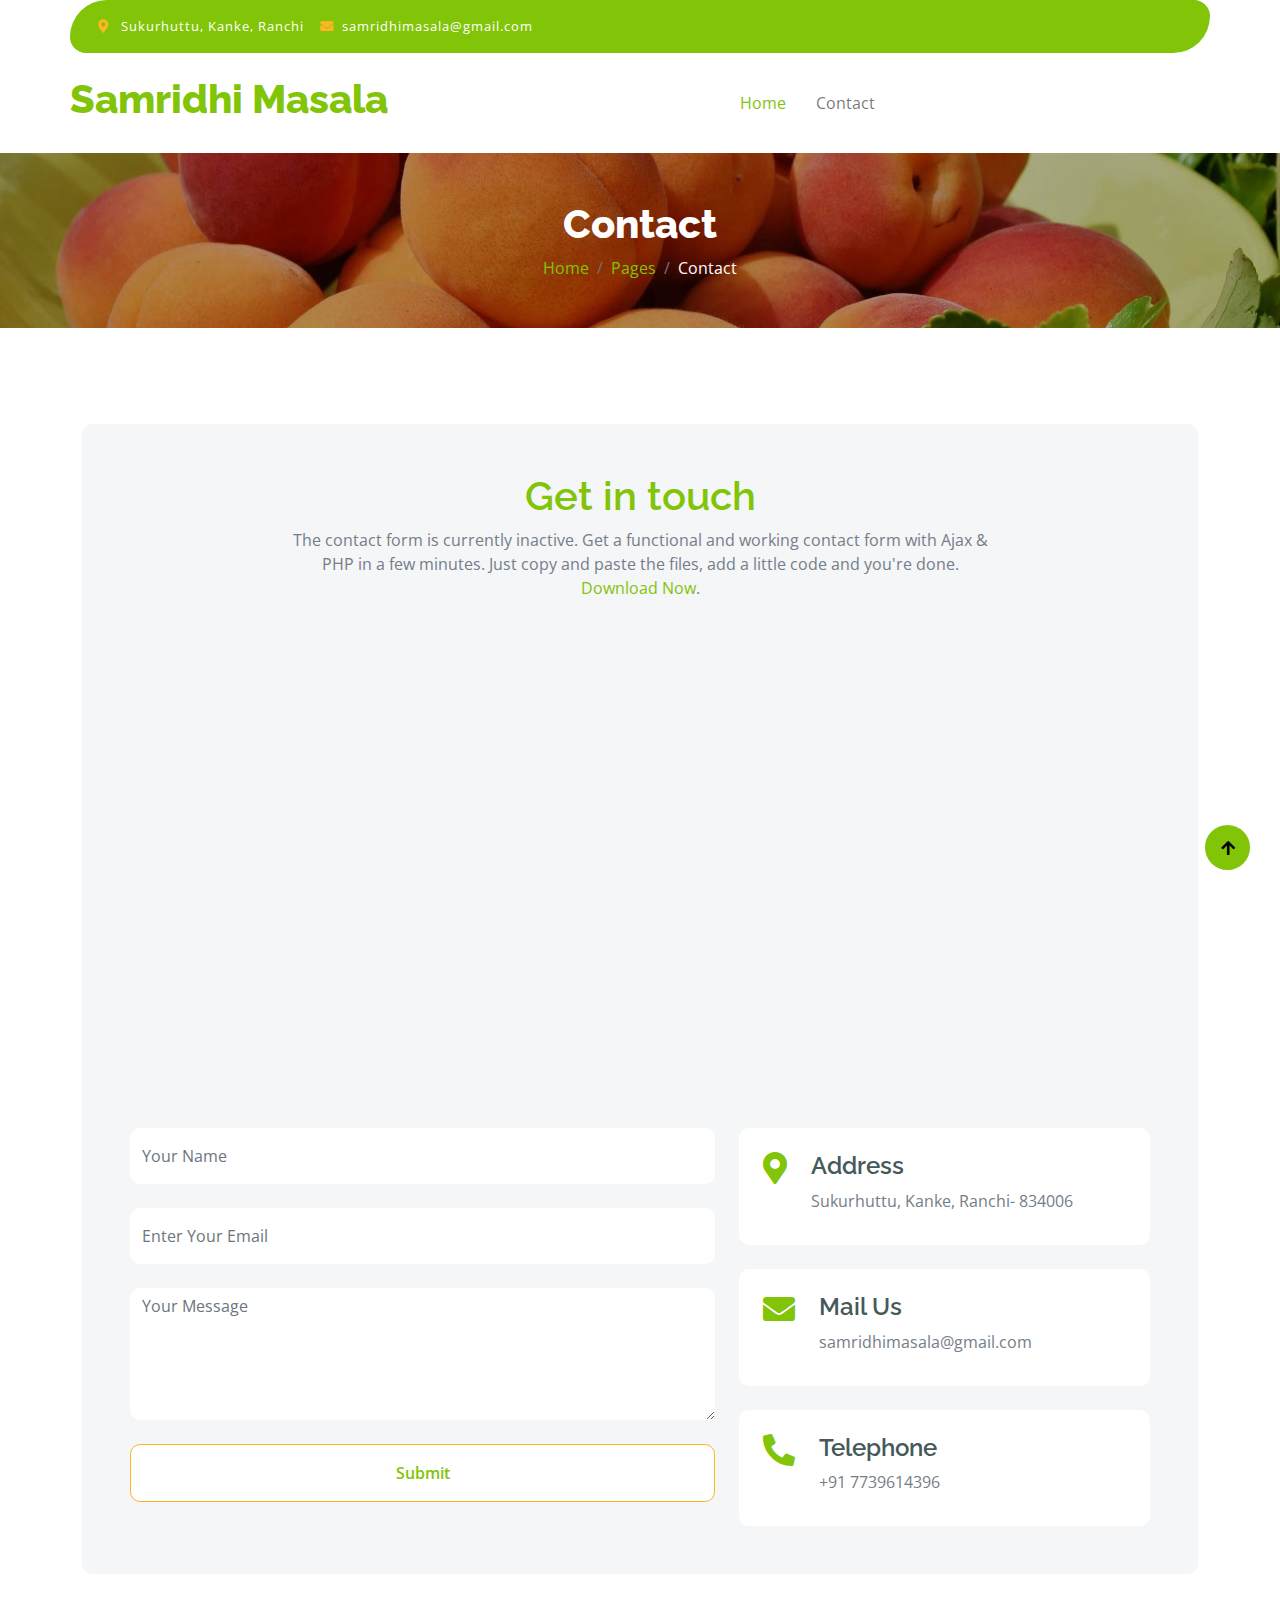
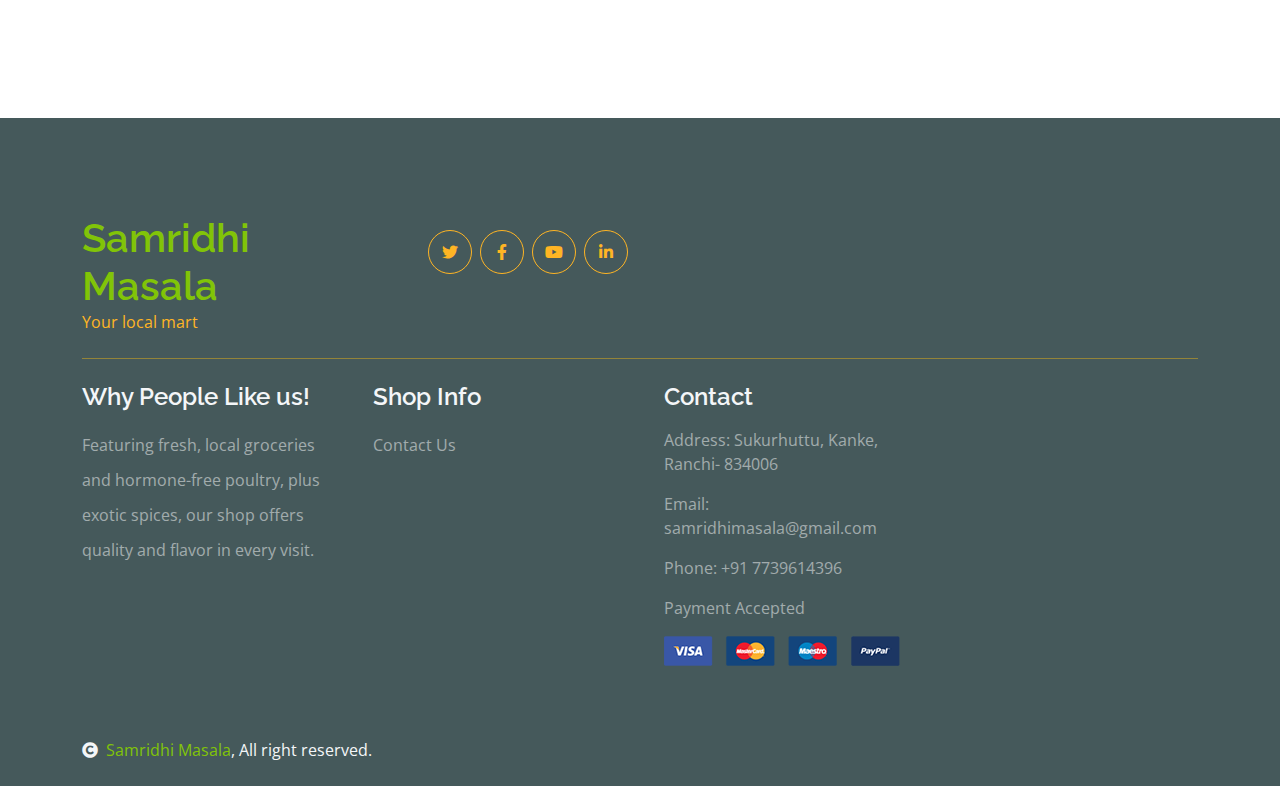
==== contact.html @ af920822 "style: Update contact.html - change map iframe" ====
<!DOCTYPE html>
<html lang="en">

    <head>
        <meta charset="utf-8">
        <title>Fruitables - Vegetable Website Template</title>
        <meta content="width=device-width, initial-scale=1.0" name="viewport">
        <meta content="" name="keywords">
        <meta content="" name="description">

        <!-- Google Web Fonts -->
        <link rel="preconnect" href="https://fonts.googleapis.com">
        <link rel="preconnect" href="https://fonts.gstatic.com" crossorigin>
        <link href="https://fonts.googleapis.com/css2?family=Open+Sans:wght@400;600&family=Raleway:wght@600;800&display=swap" rel="stylesheet"> 

        <!-- Icon Font Stylesheet -->
        <link rel="stylesheet" href="https://use.fontawesome.com/releases/v5.15.4/css/all.css"/>
        <link href="https://cdn.jsdelivr.net/npm/bootstrap-icons@1.4.1/font/bootstrap-icons.css" rel="stylesheet">

        <!-- Libraries Stylesheet -->
        <link href="lib/lightbox/css/lightbox.min.css" rel="stylesheet">
        <link href="lib/owlcarousel/assets/owl.carousel.min.css" rel="stylesheet">


        <!-- Customized Bootstrap Stylesheet -->
        <link href="css/bootstrap.min.css" rel="stylesheet">

        <!-- Template Stylesheet -->
        <link href="css/style.css" rel="stylesheet">
    </head>

    <body>

        <!-- Spinner Start -->
        <div id="spinner" class="show w-100 vh-100 bg-white position-fixed translate-middle top-50 start-50  d-flex align-items-center justify-content-center">
            <div class="spinner-grow text-primary" role="status"></div>
        </div>
        <!-- Spinner End -->


         <!-- Navbar start -->
         <div class="container-fluid fixed-top">
            <div class="container topbar bg-primary d-none d-lg-block">
                <div class="d-flex justify-content-between">
                    <div class="top-info ps-2">
                        <small class="me-3"><i class="fas fa-map-marker-alt me-2 text-secondary"></i> <a href="#" class="text-white">Sukurhuttu, Kanke, Ranchi</a></small>
                        <small class="me-3"><i class="fas fa-envelope me-2 text-secondary"></i><a href="#" class="text-white">samridhimasala@gmail.com</a></small>
                    </div>
                </div>
            </div>
            <div class="container px-0">
                <nav class="navbar navbar-light bg-white navbar-expand-xl">
                    <a href="index.html" class="navbar-brand"><h1 class="text-primary display-6">Samridhi Masala</h1></a>
                    <button class="navbar-toggler py-2 px-3" type="button" data-bs-toggle="collapse" data-bs-target="#navbarCollapse">
                        <span class="fa fa-bars text-primary"></span>
                    </button>
                   

                    <div class="collapse navbar-collapse bg-white" id="navbarCollapse">
                        <div class="navbar-nav mx-auto">
                            <a href="index.html" class="nav-item nav-link active">Home</a>
                            <a href="contact.html" class="nav-item nav-link">Contact</a>
                        </div>
                    </div>
                </nav>
            </div>
        </div>
        <!-- Navbar End -->


        <!-- Modal Search Start -->
        <div class="modal fade" id="searchModal" tabindex="-1" aria-labelledby="exampleModalLabel" aria-hidden="true">
            <div class="modal-dialog modal-fullscreen">
                <div class="modal-content rounded-0">
                    <div class="modal-header">
                        <h5 class="modal-title" id="exampleModalLabel">Search by keyword</h5>
                        <button type="button" class="btn-close" data-bs-dismiss="modal" aria-label="Close"></button>
                    </div>
                    <div class="modal-body d-flex align-items-center">
                        <div class="input-group w-75 mx-auto d-flex">
                            <input type="search" class="form-control p-3" placeholder="keywords" aria-describedby="search-icon-1">
                            <span id="search-icon-1" class="input-group-text p-3"><i class="fa fa-search"></i></span>
                        </div>
                    </div>
                </div>
            </div>
        </div>
        <!-- Modal Search End -->


        <!-- Single Page Header start -->
        <div class="container-fluid page-header py-5">
            <h1 class="text-center text-white display-6">Contact</h1>
            <ol class="breadcrumb justify-content-center mb-0">
                <li class="breadcrumb-item"><a href="#">Home</a></li>
                <li class="breadcrumb-item"><a href="#">Pages</a></li>
                <li class="breadcrumb-item active text-white">Contact</li>
            </ol>
        </div>
        <!-- Single Page Header End -->


        <!-- Contact Start -->
        <div class="container-fluid contact py-5">
            <div class="container py-5">
                <div class="p-5 bg-light rounded">
                    <div class="row g-4">
                        <div class="col-12">
                            <div class="text-center mx-auto" style="max-width: 700px;">
                                <h1 class="text-primary">Get in touch</h1>
                                <p class="mb-4">The contact form is currently inactive. Get a functional and working contact form with Ajax & PHP in a few minutes. Just copy and paste the files, add a little code and you're done. <a href="https://htmlcodex.com/contact-form">Download Now</a>.</p>
                            </div>
                        </div>
                        <div class="col-lg-12">
                            <div class="h-100 rounded">
                                <iframe src="https://www.google.com/maps/embed?pb=!1m18!1m12!1m3!1d29327.45659866804!2d85.2670604269425!3d23.245558707129153!2m3!1f0!2f0!3f0!3m2!1i1024!2i768!4f13.1!3m3!1m2!1s0x39f51f6958443d47%3A0xae4c0b17661ddfde!2sSukurhuttu%2C%20Jharkhand!5e0!3m2!1sen!2sin!4v1707070834056!5m2!1sen!2sin" width="600" height="450" style="border:0;" allowfullscreen="" loading="lazy" referrerpolicy="no-referrer-when-downgrade"></iframe>
                            </div>
                        </div>
                        <div class="col-lg-7">
                            <form action="" class="">
                                <input type="text" class="w-100 form-control border-0 py-3 mb-4" placeholder="Your Name">
                                <input type="email" class="w-100 form-control border-0 py-3 mb-4" placeholder="Enter Your Email">
                                <textarea class="w-100 form-control border-0 mb-4" rows="5" cols="10" placeholder="Your Message"></textarea>
                                <button class="w-100 btn form-control border-secondary py-3 bg-white text-primary " type="submit">Submit</button>
                            </form>
                        </div>
                        <div class="col-lg-5">
                            <div class="d-flex p-4 rounded mb-4 bg-white">
                                <i class="fas fa-map-marker-alt fa-2x text-primary me-4"></i>
                                <div>
                                    <h4>Address</h4>
                                    <p class="mb-2">Sukurhuttu, Kanke, Ranchi- 834006</p>
                                </div>
                            </div>
                            <div class="d-flex p-4 rounded mb-4 bg-white">
                                <i class="fas fa-envelope fa-2x text-primary me-4"></i>
                                <div>
                                    <h4>Mail Us</h4>
                                    <p class="mb-2">samridhimasala@gmail.com</p>
                                </div>
                            </div>
                            <div class="d-flex p-4 rounded bg-white">
                                <i class="fa fa-phone-alt fa-2x text-primary me-4"></i>
                                <div>
                                    <h4>Telephone</h4>
                                    <p class="mb-2">+91 7739614396</p>
                                </div>
                            </div>
                        </div>
                    </div>
                </div>
            </div>
        </div>
        <!-- Contact End -->


          <!-- Footer Start -->
          <div class="container-fluid bg-dark text-white-50 footer pt-5 mt-5">
            <div class="container py-5">
                <div class="pb-4 mb-4" style="border-bottom: 1px solid rgba(226, 175, 24, 0.5) ;">
                    <div class="row g-4">
                        <div class="col-lg-3">
                            <a href="#">
                                <h1 class="text-primary mb-0">Samridhi Masala</h1>
                                <p class="text-secondary mb-0">Your local mart</p>
                            </a>
                        </div>
                        <!-- <div class="col-lg-6">
                            <div class="position-relative mx-auto">
                                <input class="form-control border-0 w-100 py-3 px-4 rounded-pill" type="number" placeholder="Your Email">
                                <button type="submit" class="btn btn-primary border-0 border-secondary py-3 px-4 position-absolute rounded-pill text-white" style="top: 0; right: 0;">Subscribe Now</button>
                            </div>
                        </div> -->
                        <div class="col-lg-3">
                            <div class="d-flex justify-content-end pt-3">
                                <a class="btn  btn-outline-secondary me-2 btn-md-square rounded-circle" href=""><i class="fab fa-twitter"></i></a>
                                <a class="btn btn-outline-secondary me-2 btn-md-square rounded-circle" href=""><i class="fab fa-facebook-f"></i></a>
                                <a class="btn btn-outline-secondary me-2 btn-md-square rounded-circle" href=""><i class="fab fa-youtube"></i></a>
                                <a class="btn btn-outline-secondary btn-md-square rounded-circle" href=""><i class="fab fa-linkedin-in"></i></a>
                            </div>
                        </div>
                    </div>
                </div>
                <div class="row g-5">
                    <div class="col-lg-3 col-md-6">
                        <div class="footer-item">
                            <h4 class="text-light mb-3">Why People Like us!</h4>
                            <p class="mb-4">Featuring fresh, local groceries and hormone-free poultry, plus exotic spices, our shop offers quality and flavor in every visit.</p>
                            <!-- <a href="" class="btn border-secondary py-2 px-4 rounded-pill text-primary">Read More</a> -->
                        </div>
                    </div>
                    <div class="col-lg-3 col-md-6">
                        <div class="d-flex flex-column text-start footer-item">
                            <h4 class="text-light mb-3">Shop Info</h4>
                            <!-- <a class="btn-link" href="">About Us</a> -->
                            <a class="btn-link" href="contact.html">Contact Us</a>
                            <!-- <a class="btn-link" href="">Privacy Policy</a>
                            <a class="btn-link" href="">Terms & Condition</a>
                            <a class="btn-link" href="">Return Policy</a>
                            <a class="btn-link" href="">FAQs & Help</a> -->
                        </div>
                    </div>
                    <!-- <div class="col-lg-3 col-md-6">
                        <div class="d-flex flex-column text-start footer-item">
                            <h4 class="text-light mb-3">Account</h4>
                            <a class="btn-link" href="">My Account</a>
                            <a class="btn-link" href="">Shop details</a>
                            <a class="btn-link" href="">Shopping Cart</a>
                            <a class="btn-link" href="">Wishlist</a>
                            <a class="btn-link" href="">Order History</a>
                            <a class="btn-link" href="">International Orders</a>
                        </div>
                    </div> -->
                    <div class="col-lg-3 col-md-6">
                        <div class="footer-item">
                            <h4 class="text-light mb-3">Contact</h4>
                            <p>Address: Sukurhuttu, Kanke, Ranchi- 834006</p>
                            <p>Email: samridhimasala@gmail.com</p>
                            <p>Phone: +91 7739614396</p>
                            <p>Payment Accepted</p>
                            <img src="img/payment.png" class="img-fluid" alt="">
                        </div>
                    </div>
                </div>
            </div>
        </div>
        <!-- Footer End -->

        <!-- Copyright Start -->
        <div class="container-fluid copyright bg-dark py-4">
            <div class="container">
                <div class="row">
                    <div class="col-md-6 text-center text-md-start mb-3 mb-md-0">
                        <span class="text-light"><a href="#"><i class="fas fa-copyright text-light me-2"></i>Samridhi Masala</a>, All right reserved.</span>
                    </div>
                    <div class="col-md-6 my-auto text-center text-md-end text-white">
                        <!--/*** This template is free as long as you keep the below author’s credit link/attribution link/backlink. ***/-->
                        <!--/*** If you'd like to use the template without the below author’s credit link/attribution link/backlink, ***/-->
                        <!--/*** you can purchase the Credit Removal License from "https://htmlcodex.com/credit-removal". ***/-->
                        <!-- Designed By <a class="border-bottom" href="https://htmlcodex.com">HTML Codex</a> -->
                    </div>
                </div>
            </div>
        </div>
        <!-- Copyright End -->



        <!-- Back to Top -->
        <a href="#" class="btn btn-primary border-3 border-primary rounded-circle back-to-top"><i class="fa fa-arrow-up"></i></a>   

        
    <!-- JavaScript Libraries -->
    <script src="https://ajax.googleapis.com/ajax/libs/jquery/3.6.4/jquery.min.js"></script>
    <script src="https://cdn.jsdelivr.net/npm/bootstrap@5.0.0/dist/js/bootstrap.bundle.min.js"></script>
    <script src="lib/easing/easing.min.js"></script>
    <script src="lib/waypoints/waypoints.min.js"></script>
    <script src="lib/lightbox/js/lightbox.min.js"></script>
    <script src="lib/owlcarousel/owl.carousel.min.js"></script>

    <!-- Template Javascript -->
    <script src="js/main.js"></script>
    </body>

</html>
---- css/style.css ----
/*** Spinner Start ***/
#spinner {
  opacity: 0;
  visibility: hidden;
  transition:
    opacity 0.8s ease-out,
    visibility 0s linear 0.5s;
  z-index: 99999;
}

#spinner.show {
  transition:
    opacity 0.8s ease-out,
    visibility 0s linear 0s;
  visibility: visible;
  opacity: 1;
}

.back-to-top {
  position: fixed;
  right: 30px;
  bottom: 30px;
  display: flex;
  width: 45px;
  height: 45px;
  align-items: center;
  justify-content: center;
  transition: 0.5s;
  z-index: 99;
}
/*** Spinner End ***/

/*** Button Start ***/
.btn {
  font-weight: 600;
  transition: 0.5s;
}

.btn-square {
  width: 32px;
  height: 32px;
}

.btn-sm-square {
  width: 34px;
  height: 34px;
}

.btn-md-square {
  width: 44px;
  height: 44px;
}

.btn-lg-square {
  width: 56px;
  height: 56px;
}

.btn-square,
.btn-sm-square,
.btn-md-square,
.btn-lg-square {
  padding: 0;
  display: flex;
  align-items: center;
  justify-content: center;
  font-weight: normal;
}

.btn.border-secondary {
  transition: 0.5s;
}

.btn.border-secondary:hover {
  background: var(--bs-secondary) !important;
  color: var(--bs-white) !important;
}

/*** Topbar Start ***/
.fixed-top {
  transition: 0.5s;
  background: var(--bs-white);
  border: 0;
}

.topbar {
  padding: 20px;
  border-radius: 230px 100px;
}

.topbar .top-info {
  font-size: 15px;
  line-height: 0;
  letter-spacing: 1px;
  display: flex;
  align-items: center;
}

.topbar .top-link {
  font-size: 15px;
  line-height: 0;
  letter-spacing: 1px;
  display: flex;
  align-items: center;
}

.topbar .top-link a {
  letter-spacing: 1px;
}

.topbar .top-link a small:hover {
  color: var(--bs-secondary) !important;
  transition: 0.5s;
}

.topbar .top-link a small:hover i {
  color: var(--bs-primary) !important;
}
/*** Topbar End ***/

/*** Navbar Start ***/
.navbar .navbar-nav .nav-link {
  padding: 10px 15px;
  font-size: 16px;
  transition: 0.5s;
}

.navbar {
  height: 100px;
  border-bottom: 1px solid rgba(255, 255, 255, 0.1);
}

.navbar .navbar-nav .nav-link:hover,
.navbar .navbar-nav .nav-link.active,
.fixed-top.bg-white .navbar .navbar-nav .nav-link:hover,
.fixed-top.bg-white .navbar .navbar-nav .nav-link.active {
  color: var(--bs-primary);
}

.navbar .dropdown-toggle::after {
  border: none;
  content: "\f107";
  font-family: "Font Awesome 5 Free";
  font-weight: 700;
  vertical-align: middle;
  margin-left: 8px;
}

@media (min-width: 1200px) {
  .navbar .nav-item .dropdown-menu {
    display: block;
    visibility: hidden;
    top: 100%;
    transform: rotateX(-75deg);
    transform-origin: 0% 0%;
    border: 0;
    transition: 0.5s;
    opacity: 0;
  }
}

.dropdown .dropdown-menu a:hover {
  background: var(--bs-secondary);
  color: var(--bs-primary);
}

.navbar .nav-item:hover .dropdown-menu {
  transform: rotateX(0deg);
  visibility: visible;
  background: var(--bs-light) !important;
  border-radius: 10px !important;
  transition: 0.5s;
  opacity: 1;
}

#searchModal .modal-content {
  background: rgba(255, 255, 255, 0.8);
}
/*** Navbar End ***/

/*** Hero Header ***/
.hero-header {
  background: linear-gradient(
      rgba(248, 223, 173, 0.1),
      rgba(248, 223, 173, 0.1)
    ),
    url(../img/hero-img.jpg);
  background-position: center center;
  background-repeat: no-repeat;
  background-size: cover;
}

.carousel-item {
  position: relative;
}

.carousel-item a {
  position: absolute;
  top: 50%;
  left: 50%;
  transform: translate(-50%, -50%);
  font-size: 25px;
  background: linear-gradient(rgba(255, 181, 36, 0.7), rgba(255, 181, 36, 0.7));
}

.carousel-control-next,
.carousel-control-prev {
  width: 48px;
  height: 48px;
  border-radius: 48px;
  border: 1px solid var(--bs-white);
  background: var(--bs-primary);
  position: absolute;
  top: 50%;
  transform: translateY(-50%);
}

.carousel-control-next {
  margin-right: 20px;
}

.carousel-control-prev {
  margin-left: 20px;
}

.page-header {
  position: relative;
  background: linear-gradient(rgba(0, 0, 0, 0.3), rgba(0, 0, 0, 0.3)),
    url(../img/cart-page-header-img.jpg);
  background-position: center center;
  background-repeat: no-repeat;
  background-size: cover;
}

@media (min-width: 992px) {
  .hero-header,
  .page-header {
    margin-top: 152px !important;
  }
}

@media (max-width: 992px) {
  .hero-header,
  .page-header {
    margin-top: 97px !important;
  }
}
/*** Hero Header end ***/

/*** featurs Start ***/
.featurs .featurs-item .featurs-icon {
  position: relative;
  width: 120px;
  height: 120px;
}

.featurs .featurs-item .featurs-icon::after {
  content: "";
  width: 35px;
  height: 35px;
  background: var(--bs-secondary);
  position: absolute;
  bottom: -10px;
  transform: translate(-50%);
  transform: rotate(45deg);
  background: var(--bs-secondary);
}
/*** featurs End ***/

/*** service Start ***/
.service .service-item .service-content {
  position: relative;
  width: auto;
  height: auto;
  top: -50%;
  left: 50%;
  transform: translate(-50%, -50%);
}

/*** service End ***/

/*** Fruits Start ***/
.fruite .tab-class .nav-item a.active {
  background: var(--bs-secondary) !important;
}

.fruite .tab-class .nav-item a.active span {
  color: var(--bs-white) !important;
}

.fruite .fruite-categorie .fruite-name {
  line-height: 40px;
}

.fruite .fruite-categorie .fruite-name a {
  transition: 0.5s;
}

.fruite .fruite-categorie .fruite-name a:hover {
  color: var(--bs-secondary);
}

.fruite .fruite-item {
  height: 100%;
  transition: 0.5s;
}
.fruite .fruite-item:hover {
  box-shadow: 0 0 55px rgba(0, 0, 0, 0.4);
}

.fruite .fruite-item .fruite-img {
  overflow: hidden;
  transition: 0.5s;
  border-radius: 10px 10px 0 0;
}

.fruite .fruite-item .fruite-img img {
  transition: 0.5s;
}

.fruite .fruite-item .fruite-img img:hover {
  transform: scale(1.3);
}
/*** Fruits End ***/

/*** vesitable Start ***/
.vesitable .vesitable-item {
  height: 100%;
  transition: 0.5s;
}

.vesitable .vesitable-item:hover {
  box-shadow: 0 0 55px rgba(0, 0, 0, 0.4);
}

.vesitable .vesitable-item .vesitable-img {
  overflow: hidden;
  transition: 0.5s;
  border-radius: 10px 10px 0 0;
}

.vesitable .vesitable-item .vesitable-img img {
  transition: 0.5s;
}

.vesitable .vesitable-item .vesitable-img img:hover {
  transform: scale(1.2);
}

.vesitable .owl-stage {
  margin: 50px 0;
  position: relative;
}

.vesitable .owl-nav .owl-prev {
  position: absolute;
  top: -8px;
  right: 0;
  color: var(--bs-primary);
  padding: 5px 25px;
  border: 1px solid var(--bs-secondary);
  border-radius: 20px;
  transition: 0.5s;
}

.vesitable .owl-nav .owl-prev:hover {
  background: var(--bs-secondary);
  color: var(--bs-white);
}

.vesitable .owl-nav .owl-next {
  position: absolute;
  top: -8px;
  right: 88px;
  color: var(--bs-primary);
  padding: 5px 25px;
  border: 1px solid var(--bs-secondary);
  border-radius: 20px;
  transition: 0.5s;
}

.vesitable .owl-nav .owl-next:hover {
  background: var(--bs-secondary);
  color: var(--bs-white);
}
/*** vesitable End ***/

/*** Banner Section Start ***/
.banner .banner-btn:hover {
  background: var(--bs-primary);
}
/*** Banner Section End ***/

/*** Facts Start ***/
.counter {
  height: 100%;
  text-align: center;
  box-shadow: 0 0 30px rgba(0, 0, 0, 0.05);
}

.counter i {
  font-size: 60px;
  margin-bottom: 25px;
}

.counter h4 {
  color: var(--bs-primary);
  letter-spacing: 1px;
  text-transform: uppercase;
}

.counter h1 {
  margin-bottom: 0;
}
/*** Facts End ***/

/*** testimonial Start ***/
.testimonial .owl-nav .owl-prev {
  position: absolute;
  top: -58px;
  right: 0;
  color: var(--bs-primary);
  padding: 5px 25px;
  border: 1px solid var(--bs-secondary);
  border-radius: 20px;
  transition: 0.5s;
}

.testimonial .owl-nav .owl-prev:hover {
  background: var(--bs-secondary);
  color: var(--bs-white);
}

.testimonial .owl-nav .owl-next {
  position: absolute;
  top: -58px;
  right: 88px;
  color: var(--bs-primary);
  padding: 5px 25px;
  border: 1px solid var(--bs-secondary);
  border-radius: 20px;
  transition: 0.5s;
}

.testimonial .owl-nav .owl-next:hover {
  background: var(--bs-secondary);
  color: var(--bs-white);
}
/*** testimonial End ***/

/*** Single Page Start ***/
.pagination {
  display: inline-block;
}

.pagination a {
  color: var(--bs-dark);
  padding: 10px 16px;
  text-decoration: none;
  transition: 0.5s;
  border: 1px solid var(--bs-secondary);
  margin: 0 4px;
}

.pagination a.active {
  background-color: var(--bs-primary);
  color: var(--bs-light);
  border: 1px solid var(--bs-secondary);
}

.pagination a:hover:not(.active) {
  background-color: var(--bs-primary);
}

.nav.nav-tabs .nav-link.active {
  border-bottom: 2px solid var(--bs-secondary) !important;
}
/*** Single Page End ***/

/*** Footer Start ***/
.footer .footer-item .btn-link {
  line-height: 35px;
  color: rgba(255, 255, 255, 0.5);
  transition: 0.5s;
}

.footer .footer-item .btn-link:hover {
  color: var(--bs-secondary) !important;
}

.footer .footer-item p.mb-4 {
  line-height: 35px;
}
/*** Footer End ***/
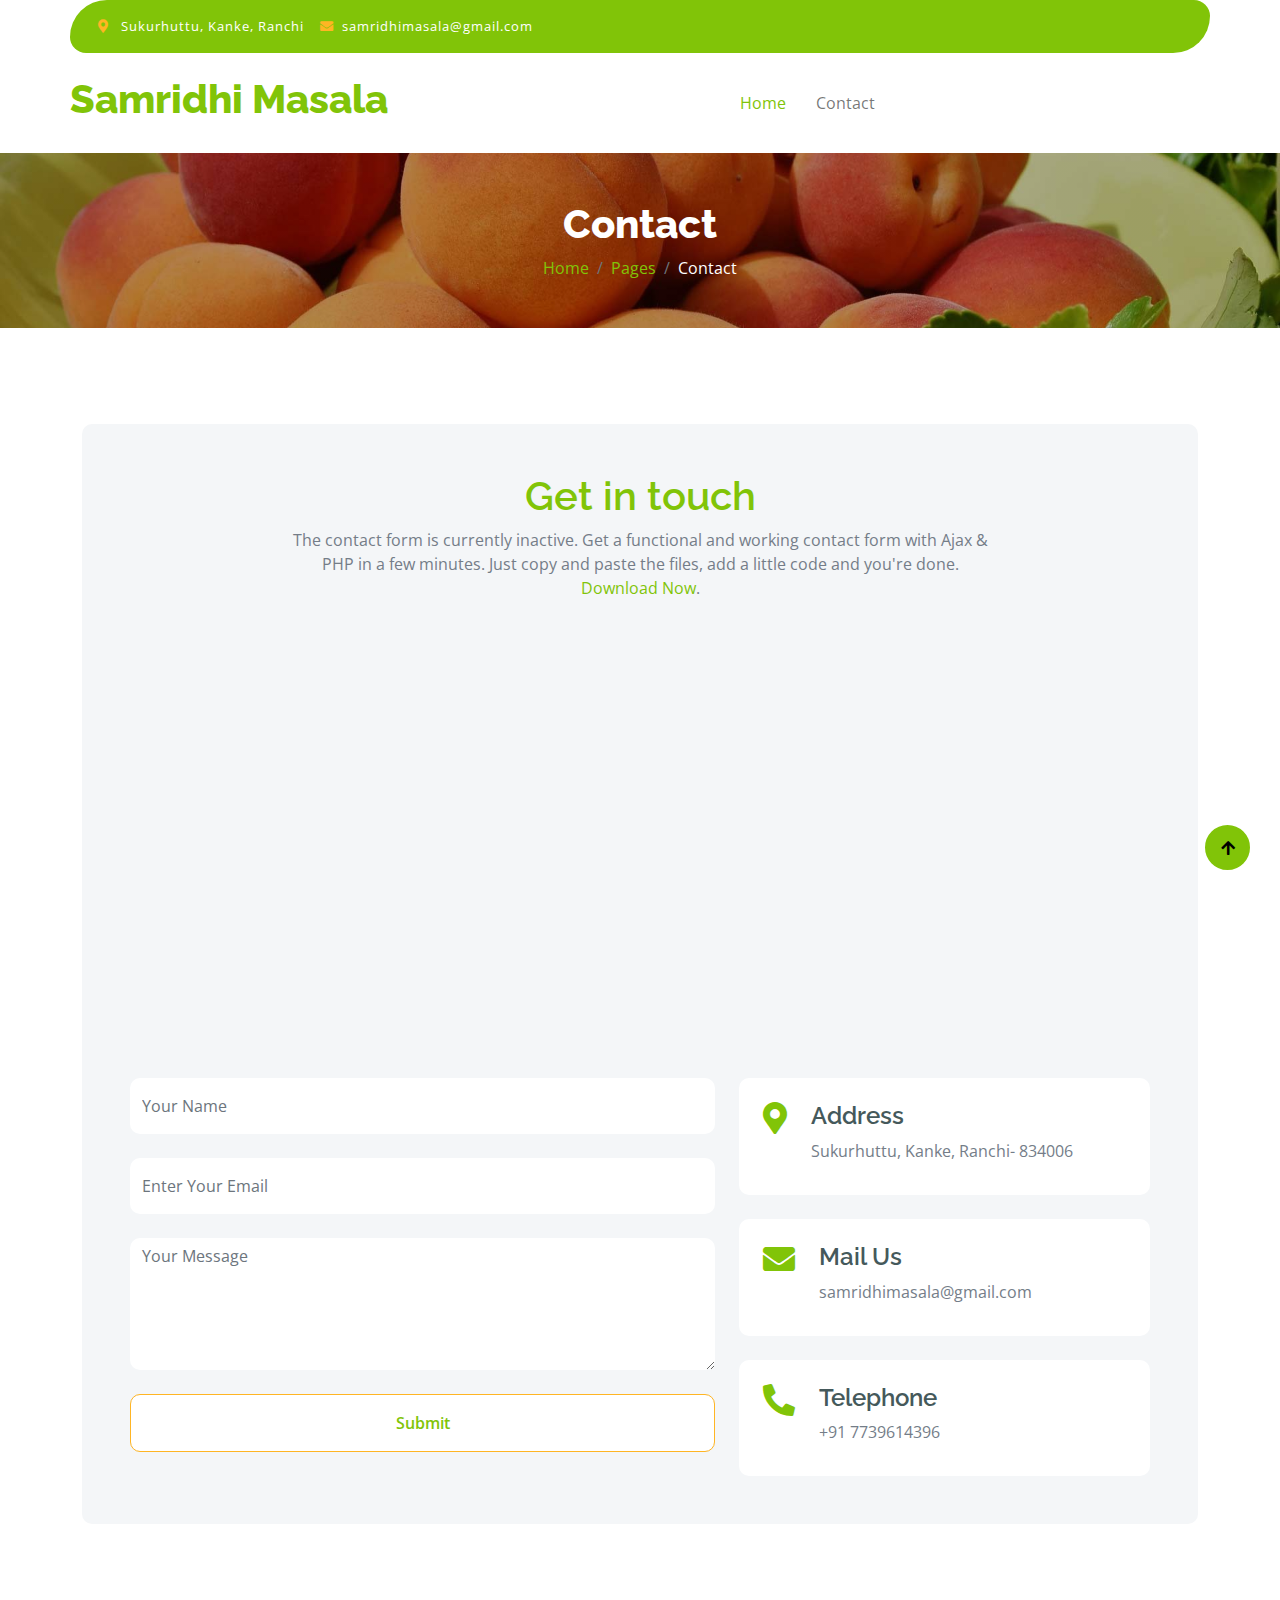
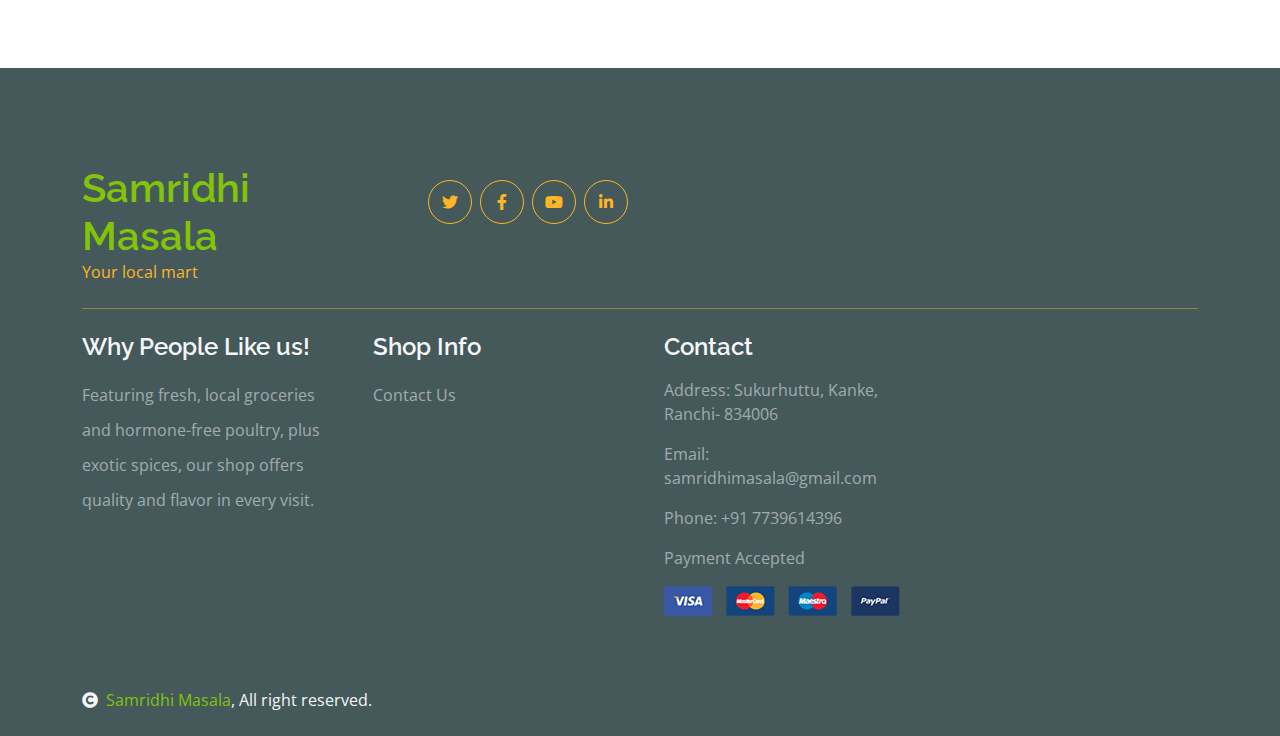
==== commit 767bd3dd: "style: Update contact page map embed style" ====
--- a/contact.html
+++ b/contact.html
@@ -113,7 +113,9 @@
                         </div>
                         <div class="col-lg-12">
                             <div class="h-100 rounded">
-                                <iframe src="https://www.google.com/maps/embed?pb=!1m18!1m12!1m3!1d29327.45659866804!2d85.2670604269425!3d23.245558707129153!2m3!1f0!2f0!3f0!3m2!1i1024!2i768!4f13.1!3m3!1m2!1s0x39f51f6958443d47%3A0xae4c0b17661ddfde!2sSukurhuttu%2C%20Jharkhand!5e0!3m2!1sen!2sin!4v1707070834056!5m2!1sen!2sin" width="600" height="450" style="border:0;" allowfullscreen="" loading="lazy" referrerpolicy="no-referrer-when-downgrade"></iframe>
+                                <iframe class="rounded w-100" 
+                                style="height: 400px;" src="https://www.google.com/maps/embed?pb=!1m18!1m12!1m3!1d29327.45659866804!2d85.2670604269425!3d23.245558707129153!2m3!1f0!2f0!3f0!3m2!1i1024!2i768!4f13.1!3m3!1m2!1s0x39f51f6958443d47%3A0xae4c0b17661ddfde!2sSukurhuttu%2C%20Jharkhand!5e0!3m2!1sen!2sin!4v1707070834056!5m2!1sen!2sin" 
+                                loading="lazy" referrerpolicy="no-referrer-when-downgrade"></iframe>
                             </div>
                         </div>
                         <div class="col-lg-7">
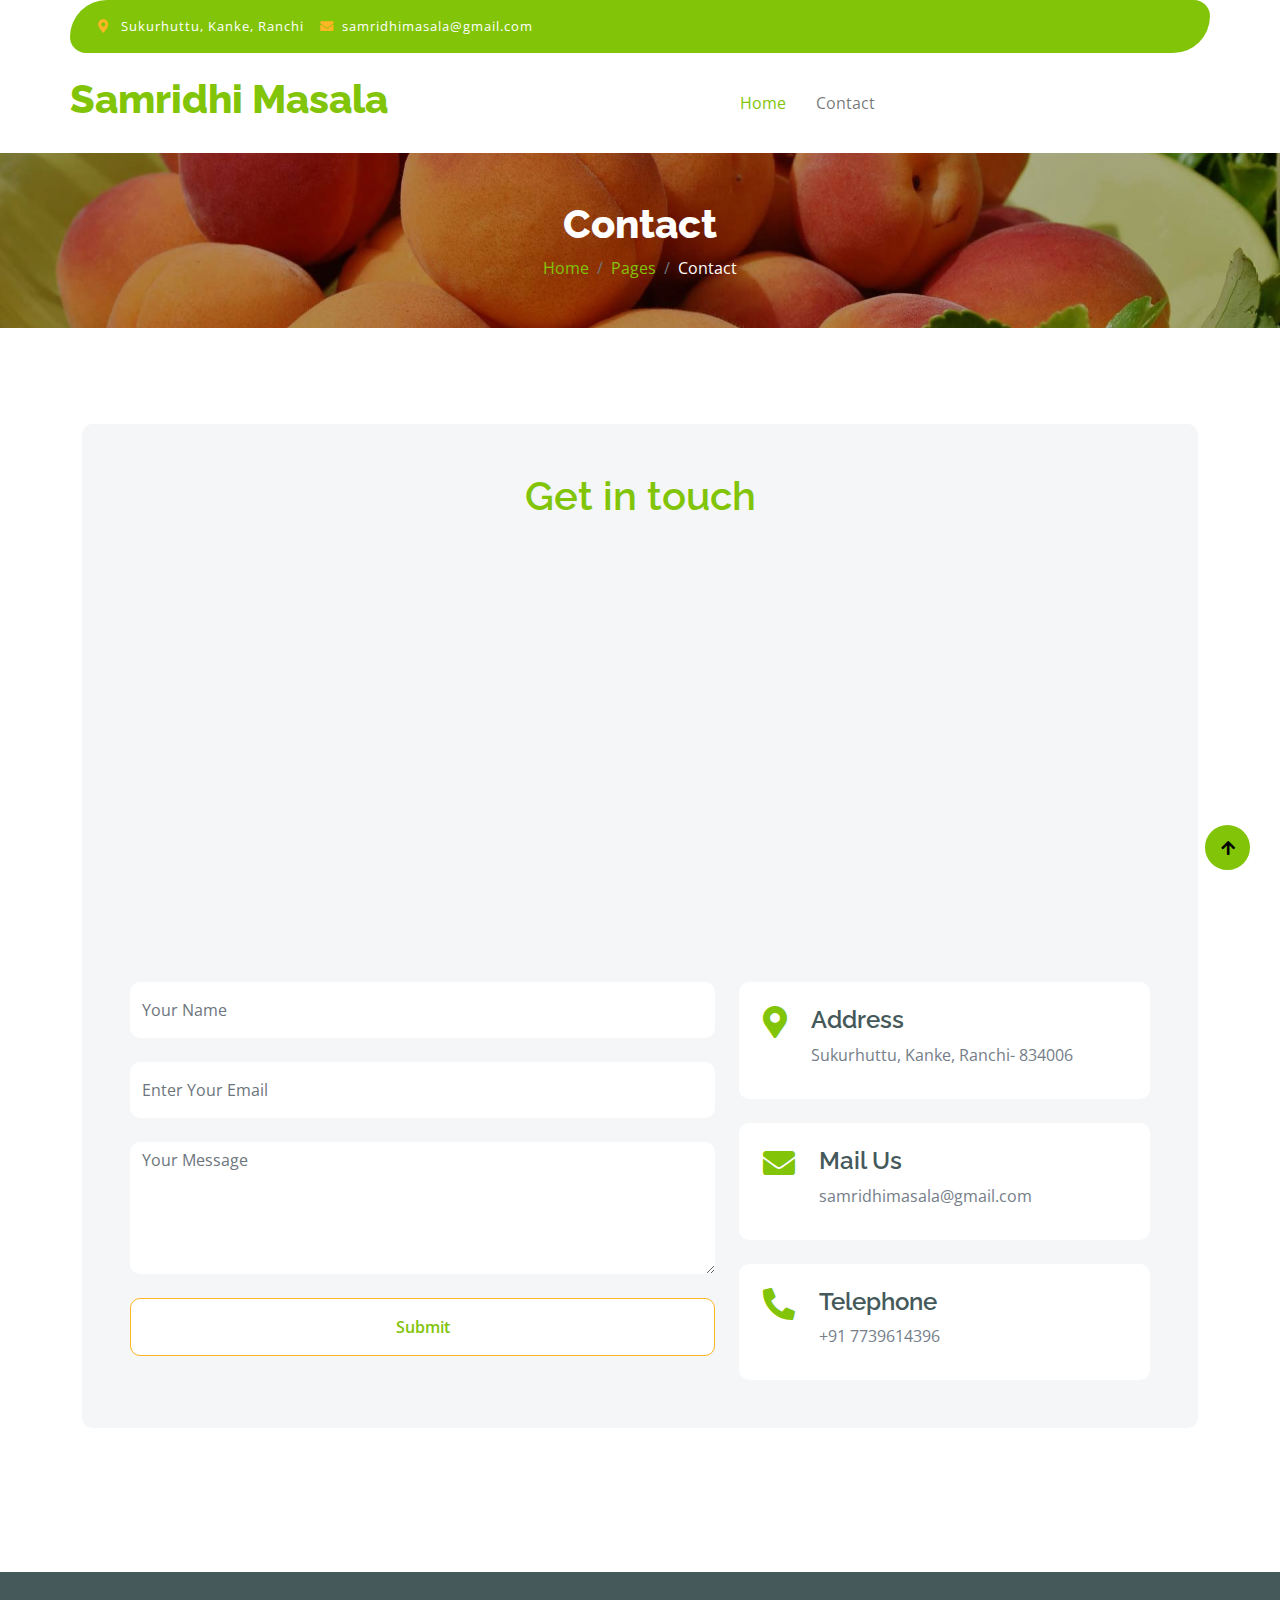
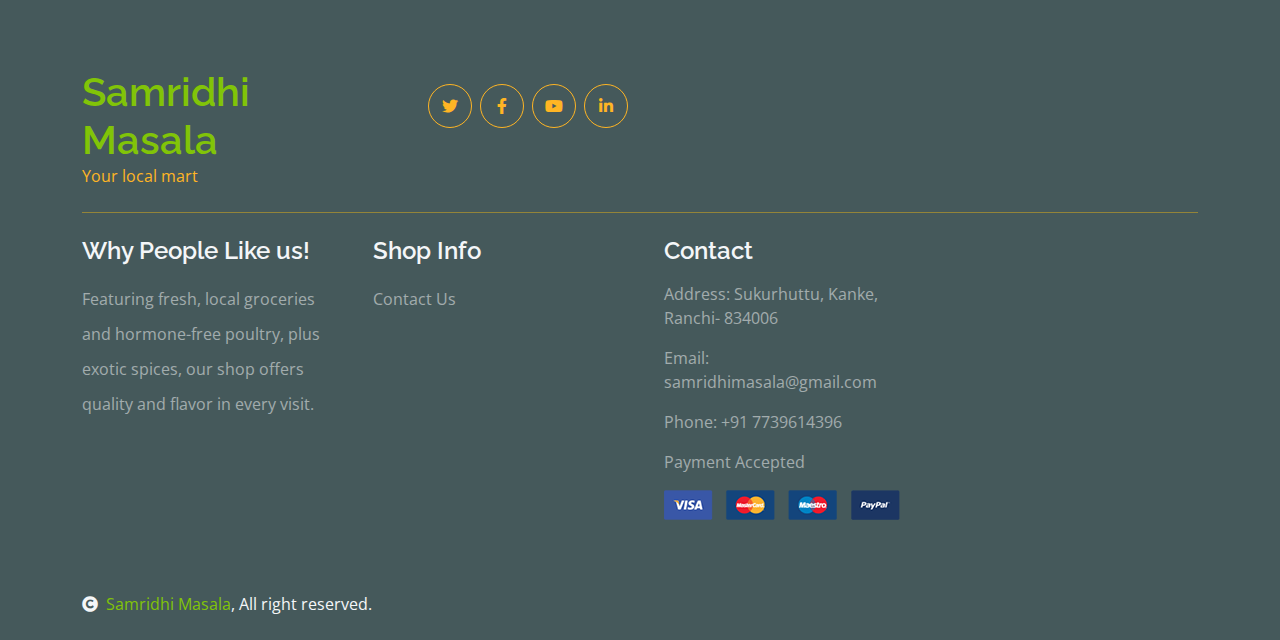
==== commit 9fc4e527: "style: Remove inactive contact form message" ====
--- a/contact.html
+++ b/contact.html
@@ -108,7 +108,6 @@
                         <div class="col-12">
                             <div class="text-center mx-auto" style="max-width: 700px;">
                                 <h1 class="text-primary">Get in touch</h1>
-                                <p class="mb-4">The contact form is currently inactive. Get a functional and working contact form with Ajax & PHP in a few minutes. Just copy and paste the files, add a little code and you're done. <a href="https://htmlcodex.com/contact-form">Download Now</a>.</p>
                             </div>
                         </div>
                         <div class="col-lg-12">
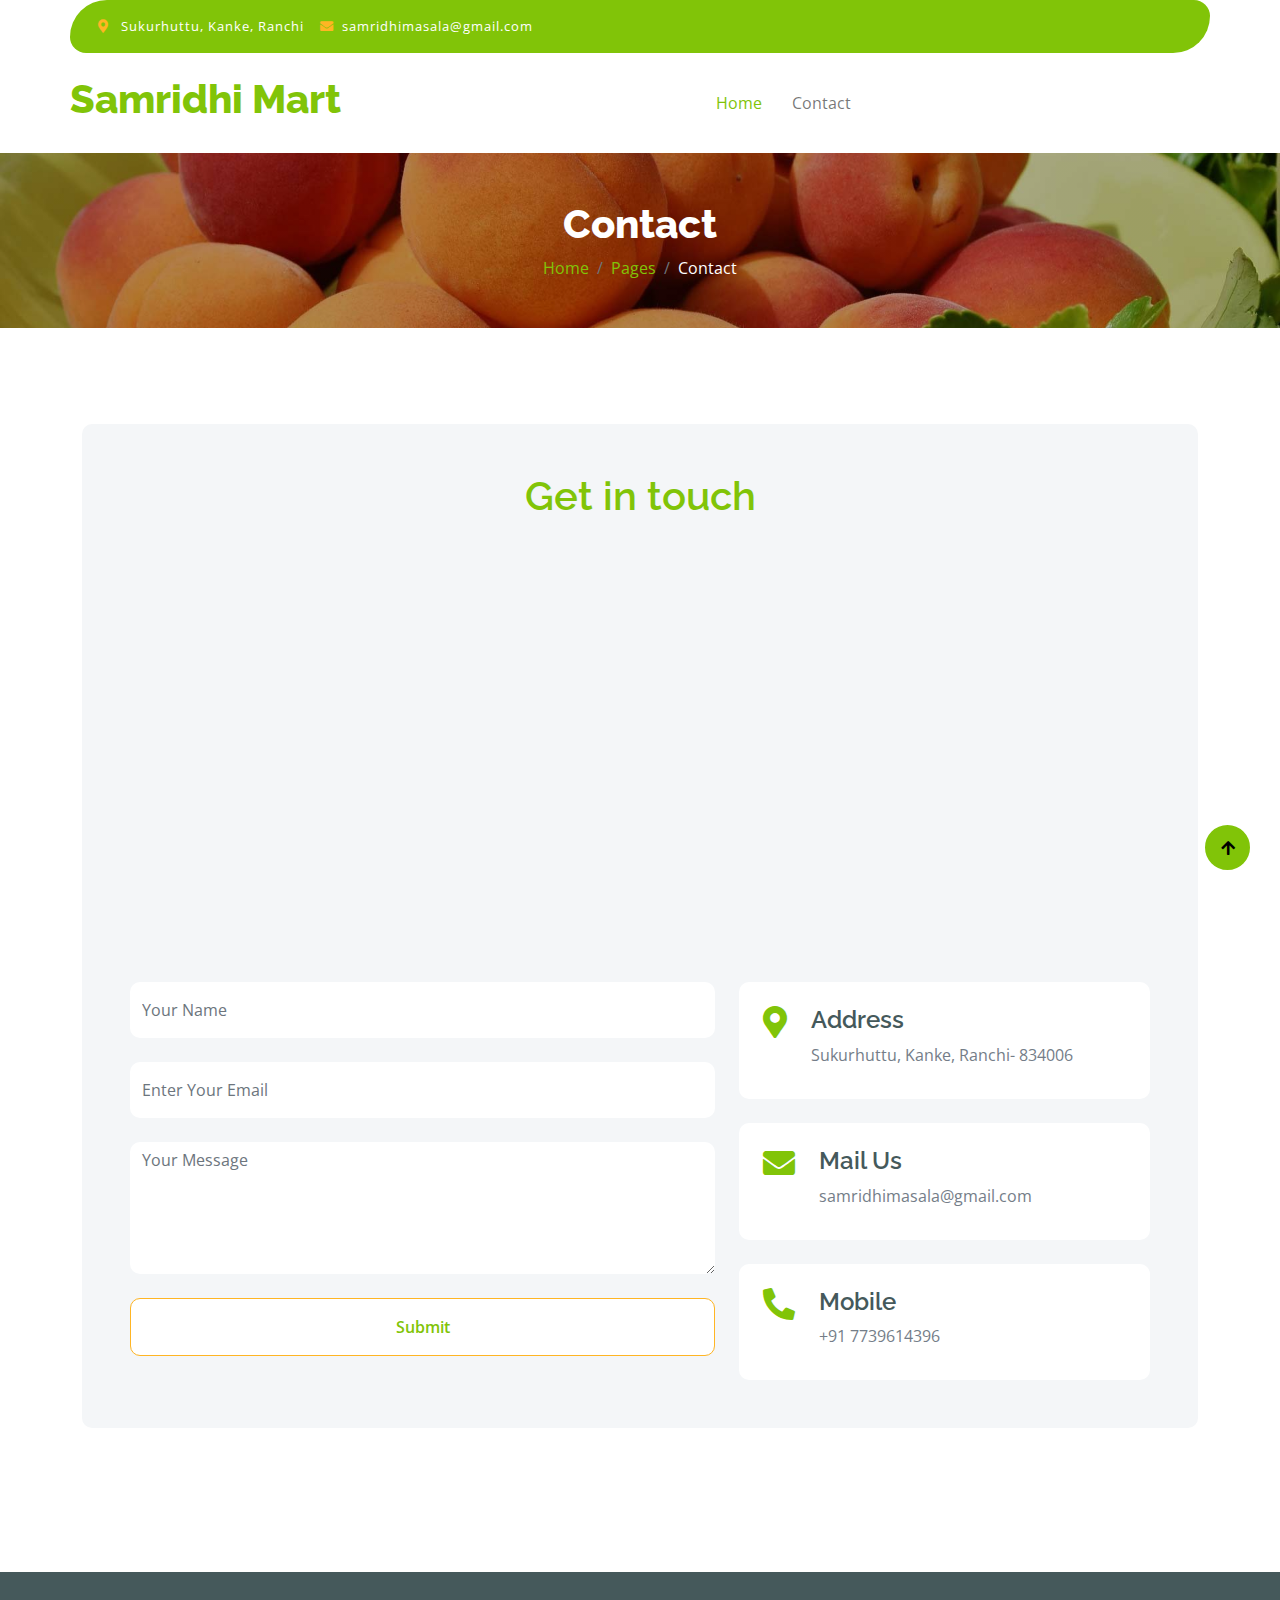
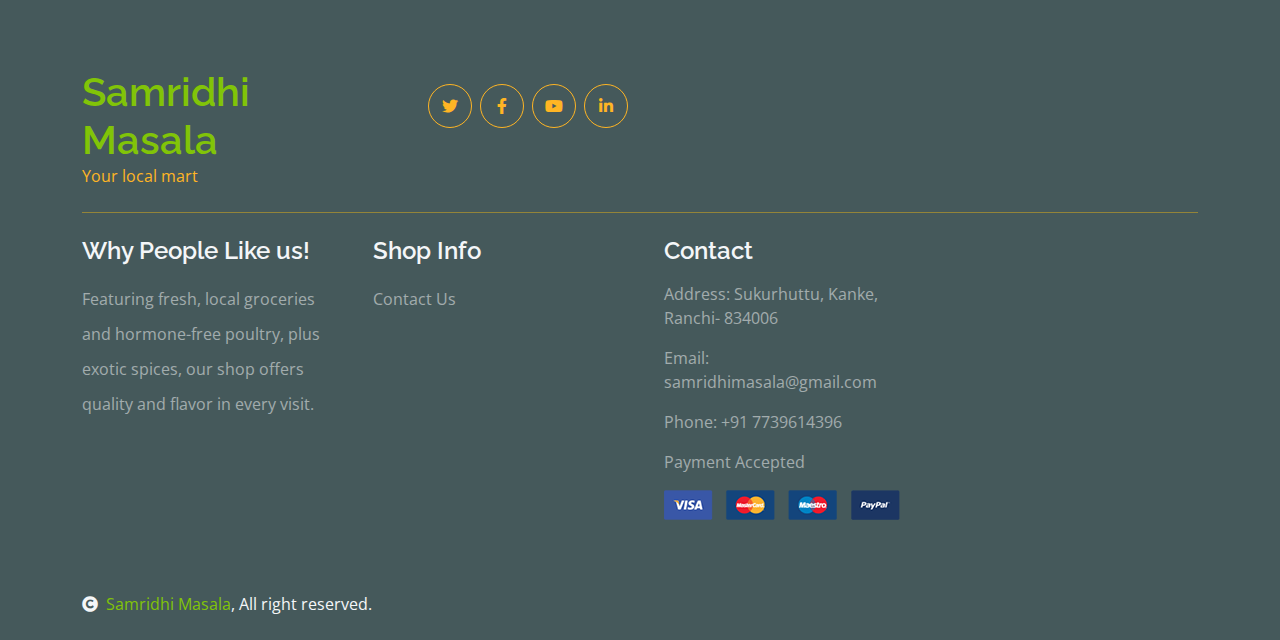
==== commit c3345a9f: "style: Update brand name, update brand name, update header text and update header text" ====
--- a/contact.html
+++ b/contact.html
@@ -50,7 +50,7 @@
             </div>
             <div class="container px-0">
                 <nav class="navbar navbar-light bg-white navbar-expand-xl">
-                    <a href="index.html" class="navbar-brand"><h1 class="text-primary display-6">Samridhi Masala</h1></a>
+                    <a href="index.html" class="navbar-brand"><h1 class="text-primary display-6">Samridhi Mart</h1></a>
                     <button class="navbar-toggler py-2 px-3" type="button" data-bs-toggle="collapse" data-bs-target="#navbarCollapse">
                         <span class="fa fa-bars text-primary"></span>
                     </button>
@@ -118,7 +118,7 @@
                             </div>
                         </div>
                         <div class="col-lg-7">
-                            <form action="" class="">
+                            <form action="mailto:kumar111222rohit@gmail.com" method="post" enctype="text/plain" class="">
                                 <input type="text" class="w-100 form-control border-0 py-3 mb-4" placeholder="Your Name">
                                 <input type="email" class="w-100 form-control border-0 py-3 mb-4" placeholder="Enter Your Email">
                                 <textarea class="w-100 form-control border-0 mb-4" rows="5" cols="10" placeholder="Your Message"></textarea>
@@ -143,7 +143,7 @@
                             <div class="d-flex p-4 rounded bg-white">
                                 <i class="fa fa-phone-alt fa-2x text-primary me-4"></i>
                                 <div>
-                                    <h4>Telephone</h4>
+                                    <h4>Mobile</h4>
                                     <p class="mb-2">+91 7739614396</p>
                                 </div>
                             </div>
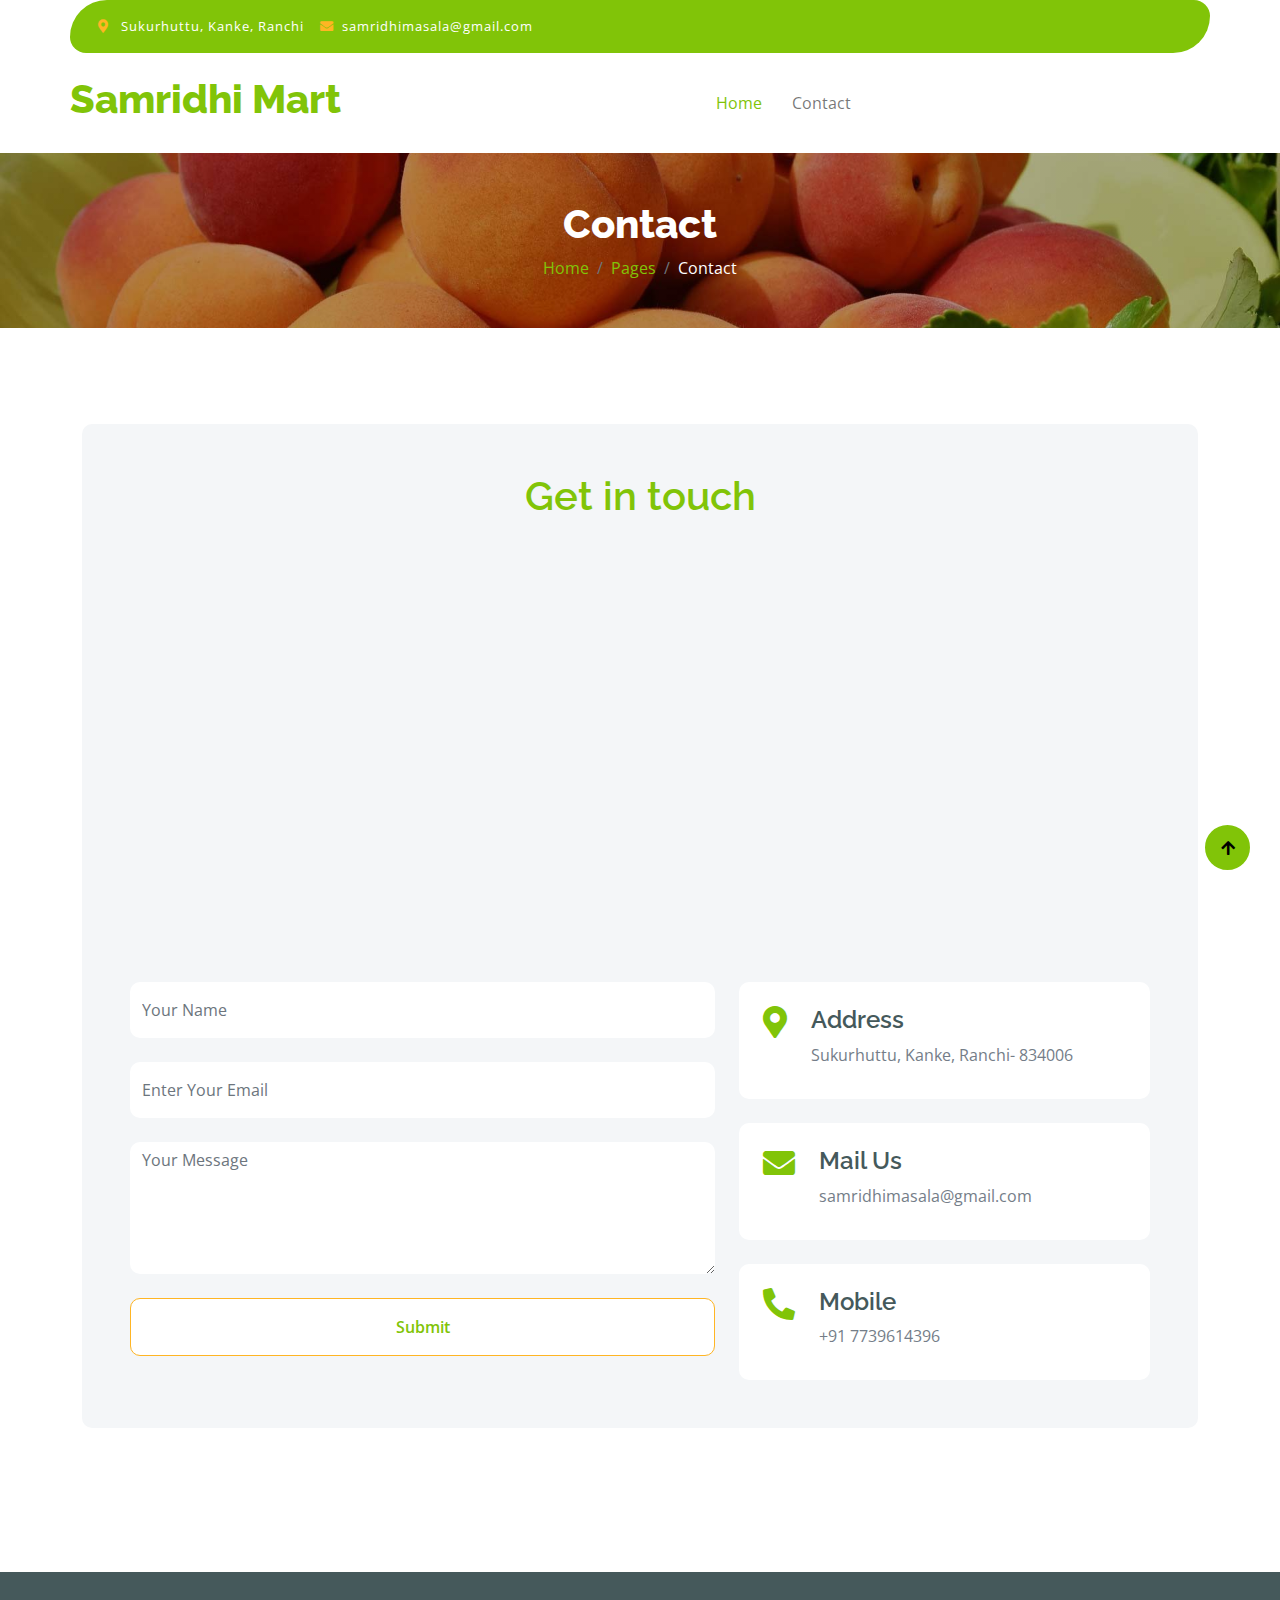
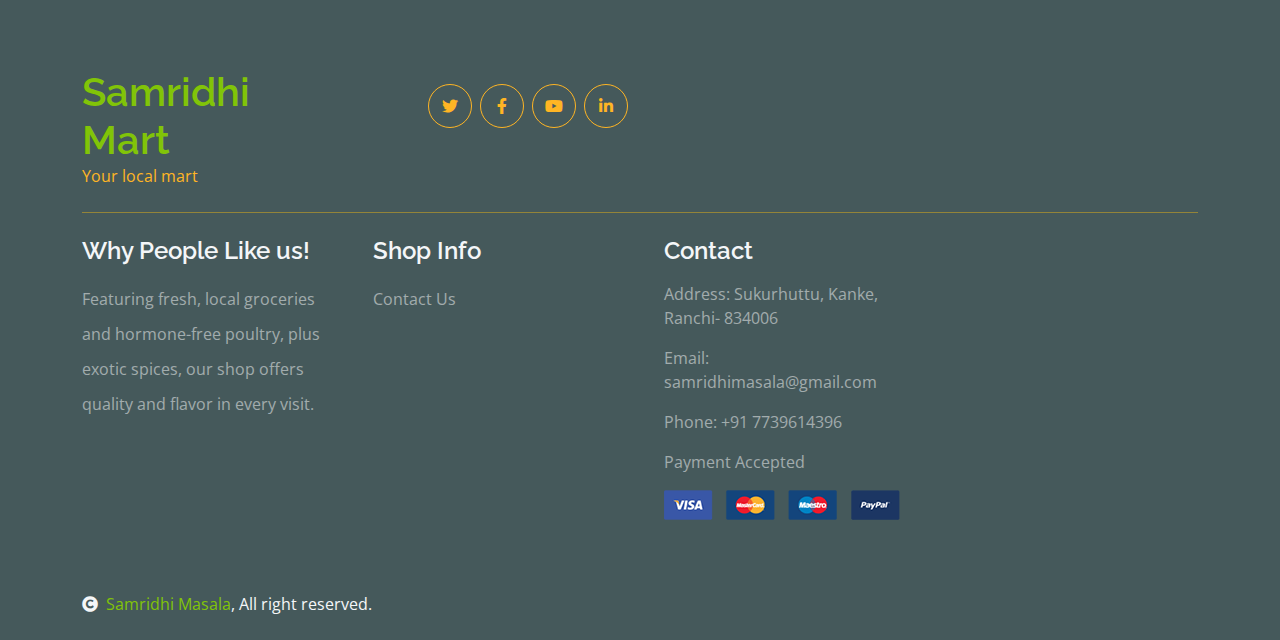
==== commit 90002f4f: "style: Update heading  and index.html" ====
--- a/contact.html
+++ b/contact.html
@@ -162,7 +162,7 @@
                     <div class="row g-4">
                         <div class="col-lg-3">
                             <a href="#">
-                                <h1 class="text-primary mb-0">Samridhi Masala</h1>
+                                <h1 class="text-primary mb-0">Samridhi Mart</h1>
                                 <p class="text-secondary mb-0">Your local mart</p>
                             </a>
                         </div>
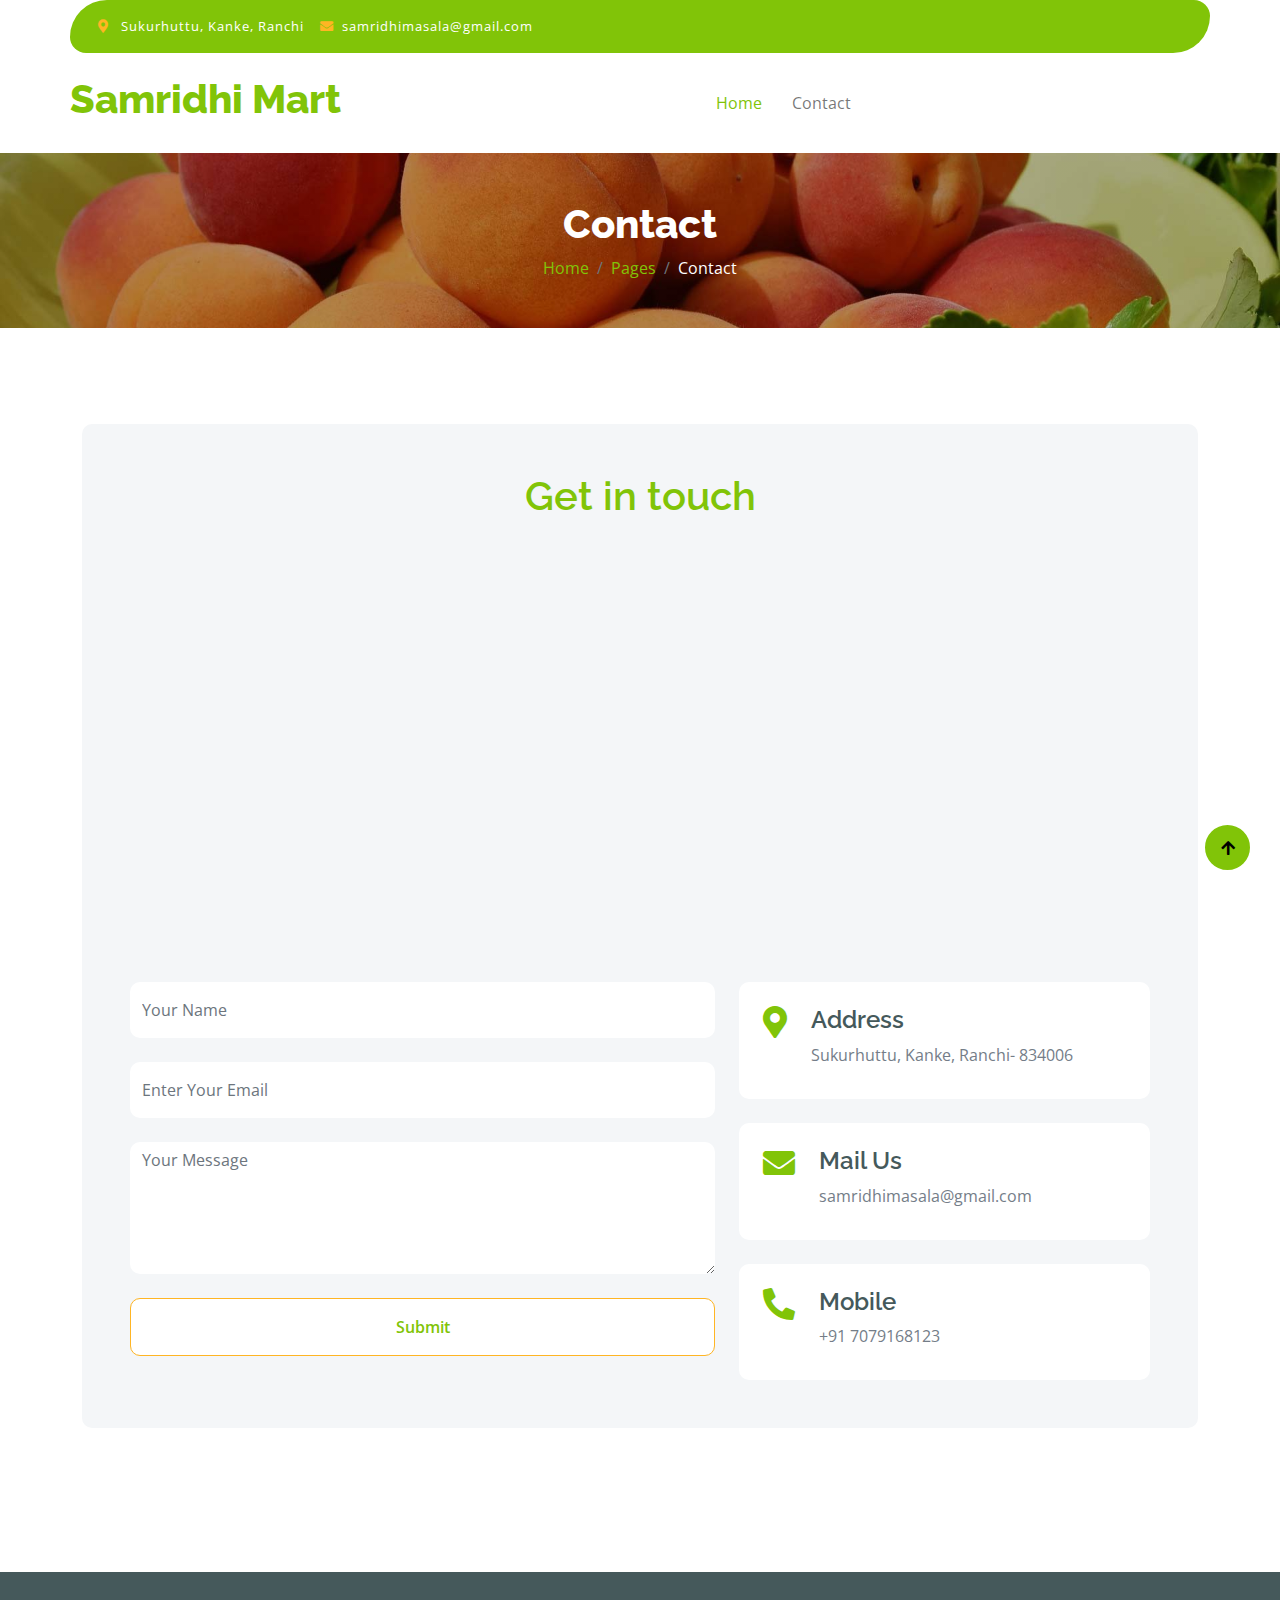
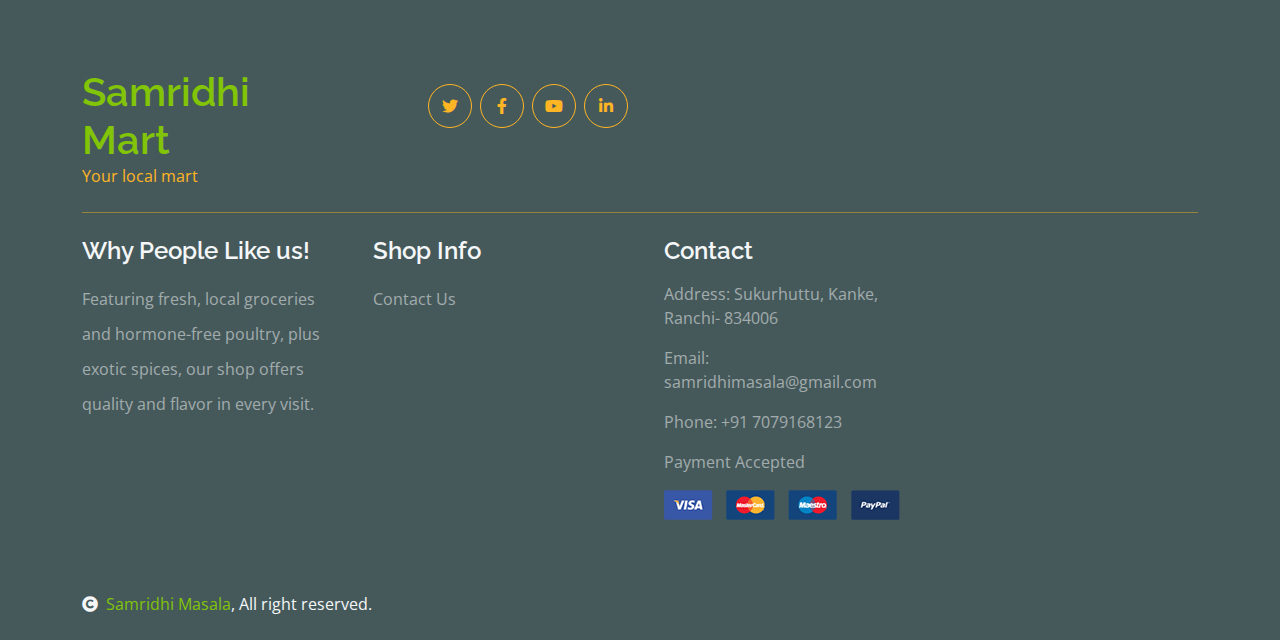
==== commit eb3be9b4: "fix: Fix phone number and fix phone number and WhatsApp links" ====
--- a/contact.html
+++ b/contact.html
@@ -144,7 +144,7 @@
                                 <i class="fa fa-phone-alt fa-2x text-primary me-4"></i>
                                 <div>
                                     <h4>Mobile</h4>
-                                    <p class="mb-2">+91 7739614396</p>
+                                    <p class="mb-2">+91 7079168123</p>
                                 </div>
                             </div>
                         </div>
@@ -217,7 +217,7 @@
                             <h4 class="text-light mb-3">Contact</h4>
                             <p>Address: Sukurhuttu, Kanke, Ranchi- 834006</p>
                             <p>Email: samridhimasala@gmail.com</p>
-                            <p>Phone: +91 7739614396</p>
+                            <p>Phone: +91 7079168123</p>
                             <p>Payment Accepted</p>
                             <img src="img/payment.png" class="img-fluid" alt="">
                         </div>
